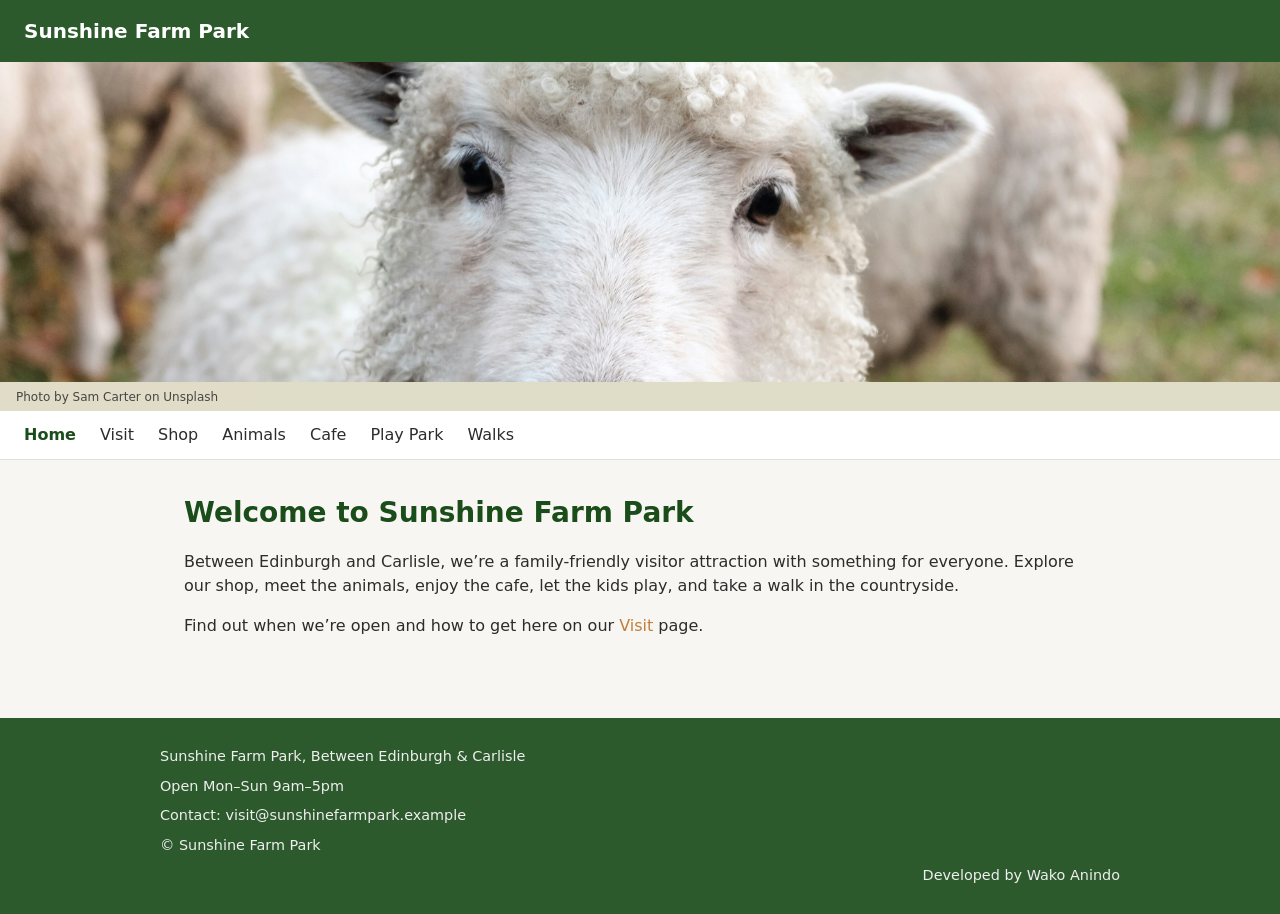
==== index.html @ f55d2bb6 "Initial commit" ====
<!DOCTYPE html>
<html lang="en">
<head>
  <meta charset="UTF-8">
  <meta name="viewport" content="width=device-width, initial-scale=1.0">
  <title>Home | Sunshine Farm Park</title>
  <link rel="stylesheet" href="css/style.css">
</head>
<body>
  <header>
    <a href="index.html" class="logo">Sunshine Farm Park</a>
  </header>
  <div class="hero" aria-label="Hero image">
    <figure class="hero-figure">
      <img src="assets/hero-home.jpg" alt="White sheep on green grass in the daytime">
      <figcaption class="hero-credit">Photo by <a href="https://unsplash.com/@samdc?utm_source=unsplash&utm_medium=referral&utm_content=creditCopyText">Sam Carter</a> on <a href="https://unsplash.com/photos/white-sheep-on-green-grass-during-daytime-GHOiyov2TSQ?utm_source=unsplash&utm_medium=referral&utm_content=creditCopyText">Unsplash</a></figcaption>
    </figure>
  </div>
  <nav class="main-nav" aria-label="Main navigation">
    <button type="button" class="nav-toggle" aria-label="Toggle menu" aria-expanded="false">Menu</button>
    <ul class="nav-list">
      <li class="current">Home</li>
      <li><a href="visit.html">Visit</a></li>
      <li><a href="shop.html">Shop</a></li>
      <li><a href="animals.html">Animals</a></li>
      <li><a href="cafe.html">Cafe</a></li>
      <li><a href="play-park.html">Play Park</a></li>
      <li><a href="walks.html">Walks</a></li>
    </ul>
  </nav>
  <main>
    <h1>Welcome to Sunshine Farm Park</h1>
    <p>Between Edinburgh and Carlisle, we’re a family-friendly visitor attraction with something for everyone. Explore our shop, meet the animals, enjoy the cafe, let the kids play, and take a walk in the countryside.</p>
    <p>Find out when we’re open and how to get here on our <a href="visit.html">Visit</a> page.</p>
  </main>
  <footer class="site-footer">
    <div class="footer-inner">
      <p class="footer-address">Sunshine Farm Park, Between Edinburgh &amp; Carlisle</p>
      <p class="footer-times">Open Mon–Sun 9am–5pm</p>
      <p class="footer-contact">Contact: visit@sunshinefarmpark.example</p>
      <p class="footer-copy">&copy; Sunshine Farm Park</p>
      <p class="built-by">Developed by Wako Anindo</p>
    </div>
  </footer>
  <script src="js/main.js"></script>
</body>
</html>
---- css/style.css ----
/* Sunshine Farm Park – base and layout */

:root {
  --color-bg: #f8f6f2;
  --color-text: #2c2c2c;
  --color-heading: #1a4d1a;
  --color-accent: #c17f3a;
  --color-header-bg: #2d5a2d;
  --color-header-text: #fff;
  --color-footer-bg: #2d5a2d;
  --color-footer-text: #eee;
  --color-hero-bg: #e0dcc8;
  --font-body: system-ui, -apple-system, BlinkMacSystemFont, 'Segoe UI', Roboto, sans-serif;
  --font-heading: 'Segoe UI', system-ui, sans-serif;
  --max-width: 960px;
  --spacing: 1rem;
  --radius: 8px;
}

*,
*::before,
*::after {
  box-sizing: border-box;
}

body {
  margin: 0;
  font-family: var(--font-body);
  font-size: 1rem;
  line-height: 1.5;
  color: var(--color-text);
  background: var(--color-bg);
}

a {
  color: var(--color-accent);
  text-decoration: none;
}

a:hover {
  text-decoration: underline;
}

a:focus-visible {
  outline: 2px solid var(--color-accent);
  outline-offset: 2px;
}

/* Header */
header {
  background: var(--color-header-bg);
  color: var(--color-header-text);
  padding: var(--spacing) 1.5rem;
}

.logo {
  font-family: var(--font-heading);
  font-weight: 700;
  font-size: 1.25rem;
  color: inherit;
}

.logo:hover {
  text-decoration: none;
  opacity: 0.9;
}

/* Hero */
.hero {
  background: var(--color-hero-bg);
  min-height: 200px;
  display: flex;
  align-items: center;
  justify-content: center;
}

.hero-placeholder {
  color: var(--color-text);
  font-size: 1.125rem;
  opacity: 0.8;
}

.hero figure {
  margin: 0;
  width: 100%;
}

.hero img {
  width: 100%;
  height: auto;
  max-height: 320px;
  object-fit: cover;
  display: block;
}

.hero-credit {
  font-size: 0.75rem;
  color: var(--color-text);
  opacity: 0.85;
  padding: 0.35rem 1rem;
  margin: 0;
  background: var(--color-hero-bg);
}

.hero-credit a {
  color: inherit;
}

/* Nav */
.main-nav {
  background: #fff;
  border-bottom: 1px solid #e0e0e0;
  padding: 0 1.5rem;
}

.nav-toggle {
    display: none;
    height: 2.5rem;
    margin: 0.5rem 0;
    padding: 8px;
    border: 1px solid #ccc;
    border-radius: var(--radius);
    background: #fff;
    cursor: pointer;
    font-size: 1.25rem;
}

.nav-toggle:focus-visible {
  outline: 2px solid var(--color-accent);
  outline-offset: 2px;
}

.nav-list {
  list-style: none;
  margin: 0;
  padding: 0;
  display: flex;
  flex-wrap: wrap;
  gap: 0.25rem 1.5rem;
}

.nav-list a {
  display: block;
  padding: 0.75rem 0;
  color: var(--color-text);
  font-weight: 500;
}

.nav-list a:hover,
.nav-list a:focus-visible {
  color: var(--color-accent);
}

.nav-list li {
  color: var(--color-text);
}

.nav-list .current {
  padding: 0.75rem 0;
  font-weight: 600;
  color: var(--color-heading);
}

/* Main */
main {
  max-width: var(--max-width);
  margin: 0 auto;
  padding: 2rem 1.5rem;
}

main h1 {
  font-family: var(--font-heading);
  font-size: 1.75rem;
  color: var(--color-heading);
  margin-top: 0;
  margin-bottom: 1rem;
}

main h2 {
  font-family: var(--font-heading);
  font-size: 1.25rem;
  color: var(--color-heading);
  margin-top: 1.5rem;
  margin-bottom: 0.5rem;
}

/* Footer */
.site-footer {
  background: var(--color-footer-bg);
  color: var(--color-footer-text);
  padding: 1.5rem;
  margin-top: 2rem;
}

.footer-inner {
  max-width: var(--max-width);
  margin: 0 auto;
  font-size: 0.9rem;
  display: flex;
  flex-direction: column;
}

.footer-inner p {
  margin: 0.25rem 0;
}

.footer-inner a {
  color: #c9e0c9;
}

.built-by {
  align-self: flex-end;
}

/* Responsive: show toggle and collapse nav on small screens */
@media (max-width: 768px) {
  .nav-toggle {
    display: block;
  }

  .nav-list.is-open {
    display: flex;
  }

  .main-nav .nav-list {
    display: none;
    flex-direction: column;
    gap: 0;
    padding-bottom: 0.5rem;
  }

  .nav-list a,
  .nav-list .current {
    padding: 0.5rem 0;
  }
}

@media (min-width: 769px) {
  .nav-toggle {
    display: none;
  }

  .main-nav .nav-list {
    display: flex;
  }
}
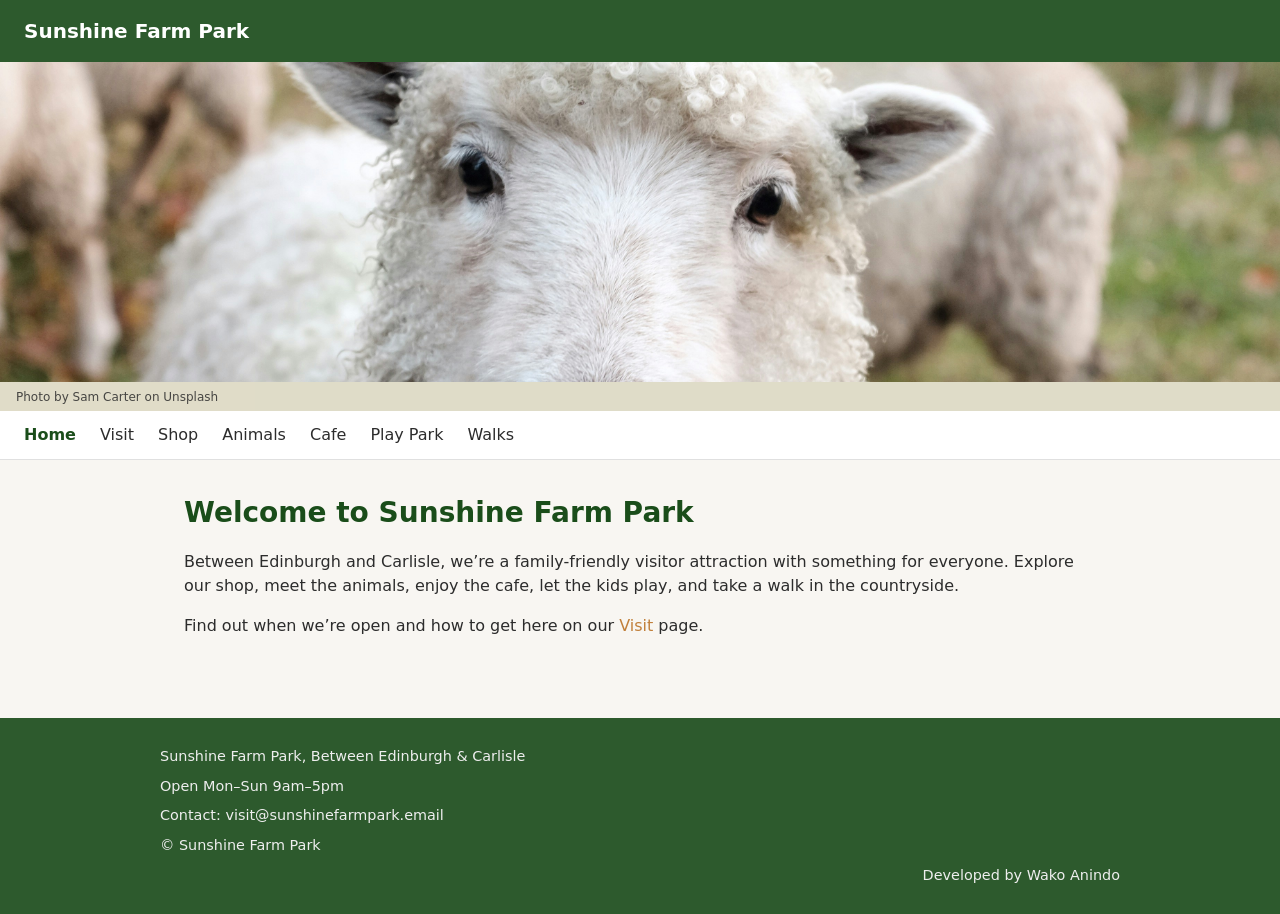
==== commit d8bc7502: "Commit recent local changes" ====
--- a/index.html
+++ b/index.html
@@ -10,13 +10,13 @@
   <header>
     <a href="index.html" class="logo">Sunshine Farm Park</a>
   </header>
-  <div class="hero" aria-label="Hero image">
+  <div class="hero">
     <figure class="hero-figure">
       <img src="assets/hero-home.jpg" alt="White sheep on green grass in the daytime">
       <figcaption class="hero-credit">Photo by <a href="https://unsplash.com/@samdc?utm_source=unsplash&utm_medium=referral&utm_content=creditCopyText">Sam Carter</a> on <a href="https://unsplash.com/photos/white-sheep-on-green-grass-during-daytime-GHOiyov2TSQ?utm_source=unsplash&utm_medium=referral&utm_content=creditCopyText">Unsplash</a></figcaption>
     </figure>
   </div>
-  <nav class="main-nav" aria-label="Main navigation">
+  <nav class="main-nav">
     <button type="button" class="nav-toggle" aria-label="Toggle menu" aria-expanded="false">Menu</button>
     <ul class="nav-list">
       <li class="current">Home</li>
@@ -37,7 +37,7 @@
     <div class="footer-inner">
       <p class="footer-address">Sunshine Farm Park, Between Edinburgh &amp; Carlisle</p>
       <p class="footer-times">Open Mon–Sun 9am–5pm</p>
-      <p class="footer-contact">Contact: visit@sunshinefarmpark.example</p>
+      <p class="footer-contact">Contact: visit@sunshinefarmpark.email</p>
       <p class="footer-copy">&copy; Sunshine Farm Park</p>
       <p class="built-by">Developed by Wako Anindo</p>
     </div>
